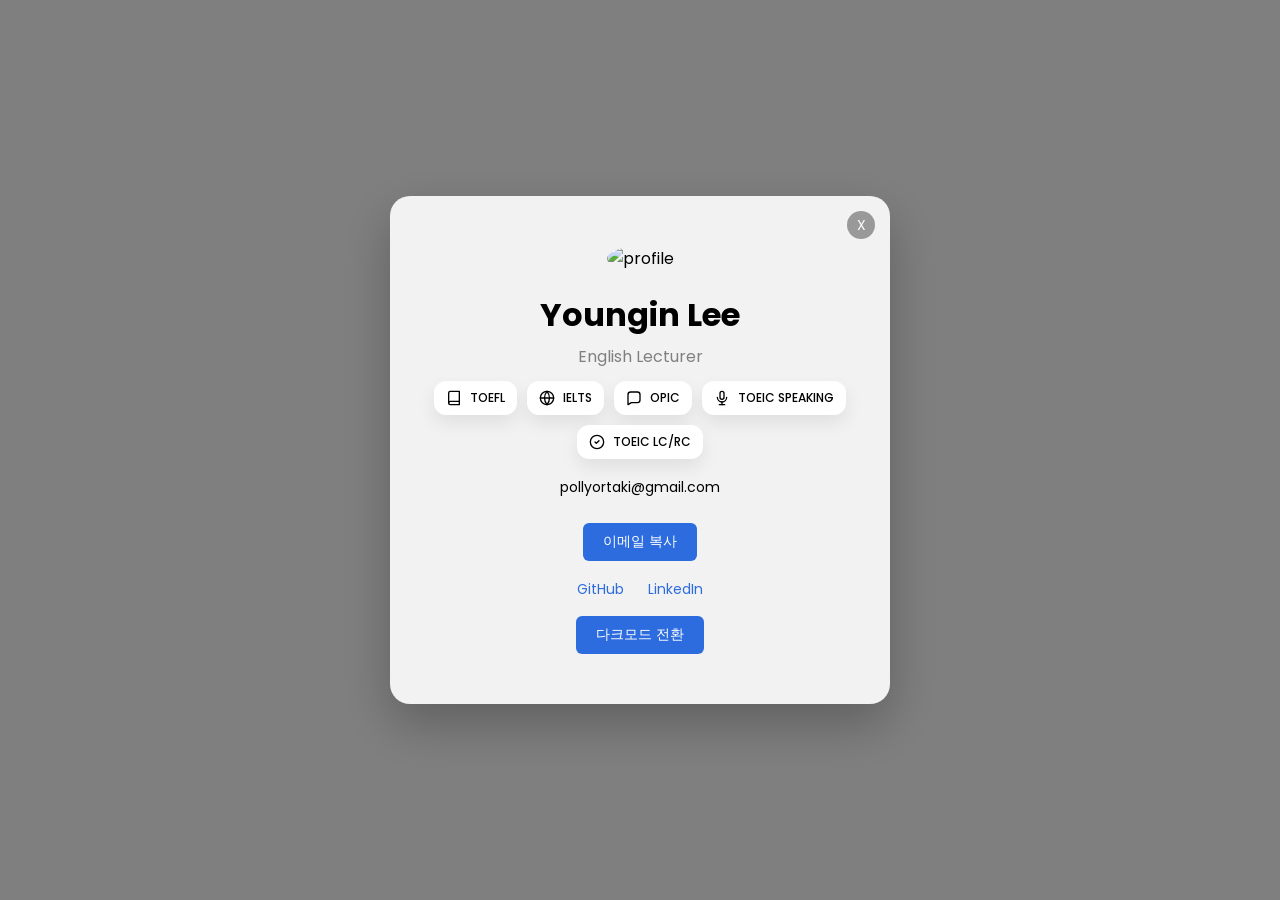
==== WEBNAMECARD/index.html @ 9a2c02fc "크롬확장완성" ====
<!DOCTYPE html>
<html>
<head>
<meta charset="UTF-8">
<title>My Web Card</title>

<link href="https://fonts.googleapis.com/css2?family=Poppins:wght@300;500;700&display=swap" rel="stylesheet">

<style>
body{
    margin:0;
    font-family:'Poppins', sans-serif;
}

/* 기본 배경 */
.overlay{
    position:fixed;
    width:100%;
    height:100vh;
    background:rgba(0,0,0,0.5);
    display:flex;
    justify-content:center;
    align-items:center;
    transition:0.3s;
}

/* 카드 */
.card{
    background:#f2f2f2;
    width:420px;
    padding:50px 40px;
    border-radius:20px;
    text-align:center;
    box-shadow:0 20px 50px rgba(0,0,0,0.25);
    position:relative;
    transition:0.3s;
}

/* 닫기 버튼 */
.close{
    position:absolute;
    top:15px;
    right:15px;
    background:#999;
    color:white;
    width:28px;
    height:28px;
    border-radius:50%;
    line-height:28px;
    cursor:pointer;
    font-size:14px;
}

img{
    width:130px;
    height:130px;
    border-radius:50%;
    object-fit:cover;
}

h1{
    margin:20px 0 5px;
}

.title{
    color:gray;
    margin-bottom:12px;
}

/* ===== 자격/과목 배지(작은 카드) ===== */
.badges{
    display:flex;
    flex-wrap:wrap;
    gap:10px;
    justify-content:center;
    margin: 8px 0 18px;
}

.badge{
    display:flex;
    align-items:center;
    gap:8px;
    padding:8px 12px;
    background:#ffffff;
    border-radius:12px;
    font-size:12px;
    font-weight:500;
    box-shadow: 0 8px 18px rgba(0,0,0,0.08);
}

.badge svg{
    width:16px;
    height:16px;
    flex:0 0 16px;
}

.email{
    margin:10px 0;
    font-size:14px;
}

button{
    margin-top:15px;
    padding:10px 20px;
    border:none;
    background:#2d6cdf;
    color:white;
    border-radius:6px;
    cursor:pointer;
    font-size:14px;
}

.links{
    margin-top:15px;
}

.links a{
    margin:0 10px;
    text-decoration:none;
    color:#2d6cdf;
    font-size:14px;
}

/* ===== 다크모드 ===== */
.dark-overlay{
    background:rgba(0,0,0,0.9);
}

.dark-card{
    background:#1e1e1e;
    color:white;
}

.dark-card .title{
    color:#ccc;
}

/* 배지 다크모드 */
.dark-card .badge{
    background:#2a2a2a;
    box-shadow:none;
}

.dark-card .badge svg{
    color:#6ea8ff;
}

.dark-card .links a{
    color:#6ea8ff;
}
</style>
</head>

<body>

<div class="overlay">
  <div class="card">

    <div class="close">X</div>

    <img src="profile.jpg" alt="profile">

    <h1>Youngin Lee</h1>
    <div class="title">English Lecturer</div>

    <!-- ✅ 여기부터 추가된 부분: 작은 카드(배지) + SVG 아이콘 -->
    <div class="badges">
      <div class="badge">
        <!-- Book icon -->
        <svg viewBox="0 0 24 24" fill="none" stroke="currentColor" stroke-width="2"
             stroke-linecap="round" stroke-linejoin="round" aria-hidden="true">
          <path d="M4 19.5A2.5 2.5 0 0 1 6.5 17H20"></path>
          <path d="M6.5 2H20v20H6.5A2.5 2.5 0 0 1 4 19.5v-15A2.5 2.5 0 0 1 6.5 2z"></path>
        </svg>
        TOEFL
      </div>

      <div class="badge">
        <!-- Globe icon -->
        <svg viewBox="0 0 24 24" fill="none" stroke="currentColor" stroke-width="2"
             stroke-linecap="round" stroke-linejoin="round" aria-hidden="true">
          <circle cx="12" cy="12" r="10"></circle>
          <path d="M2 12h20"></path>
          <path d="M12 2a15.3 15.3 0 0 1 0 20"></path>
          <path d="M12 2a15.3 15.3 0 0 0 0 20"></path>
        </svg>
        IELTS
      </div>

      <div class="badge">
        <!-- Message icon -->
        <svg viewBox="0 0 24 24" fill="none" stroke="currentColor" stroke-width="2"
             stroke-linecap="round" stroke-linejoin="round" aria-hidden="true">
          <path d="M21 15a4 4 0 0 1-4 4H8l-5 3V7a4 4 0 0 1 4-4h10a4 4 0 0 1 4 4z"></path>
        </svg>
        OPIC
      </div>

      <div class="badge">
        <!-- Mic icon -->
        <svg viewBox="0 0 24 24" fill="none" stroke="currentColor" stroke-width="2"
             stroke-linecap="round" stroke-linejoin="round" aria-hidden="true">
          <path d="M12 14a3 3 0 0 0 3-3V5a3 3 0 0 0-6 0v6a3 3 0 0 0 3 3z"></path>
          <path d="M19 11a7 7 0 0 1-14 0"></path>
          <path d="M12 18v4"></path>
          <path d="M8 22h8"></path>
        </svg>
        TOEIC SPEAKING
      </div>

      <div class="badge">
        <!-- Check-circle icon -->
        <svg viewBox="0 0 24 24" fill="none" stroke="currentColor" stroke-width="2"
             stroke-linecap="round" stroke-linejoin="round" aria-hidden="true">
          <circle cx="12" cy="12" r="10"></circle>
          <path d="M9 12l2 2 4-4"></path>
        </svg>
        TOEIC LC/RC 
      </div>
    </div>
    <!-- ✅ 여기까지 -->

    <div class="email">
      pollyortaki@gmail.com
    </div>

    <button onclick="copyEmail()">이메일 복사</button>

    <div class="links">
      <a href="#">GitHub</a>
      <a href="#">LinkedIn</a>
    </div>

    <button onclick="toggleDarkMode()">다크모드 전환</button>

  </div>
</div>

<script>
function copyEmail(){
    navigator.clipboard.writeText("pollyortaki@gmail.com");
    alert("이메일이 복사되었습니다.");
}

function toggleDarkMode(){
    document.querySelector(".overlay").classList.toggle("dark-overlay");
    document.querySelector(".card").classList.toggle("dark-card");
}
</script>

</body>
</html>
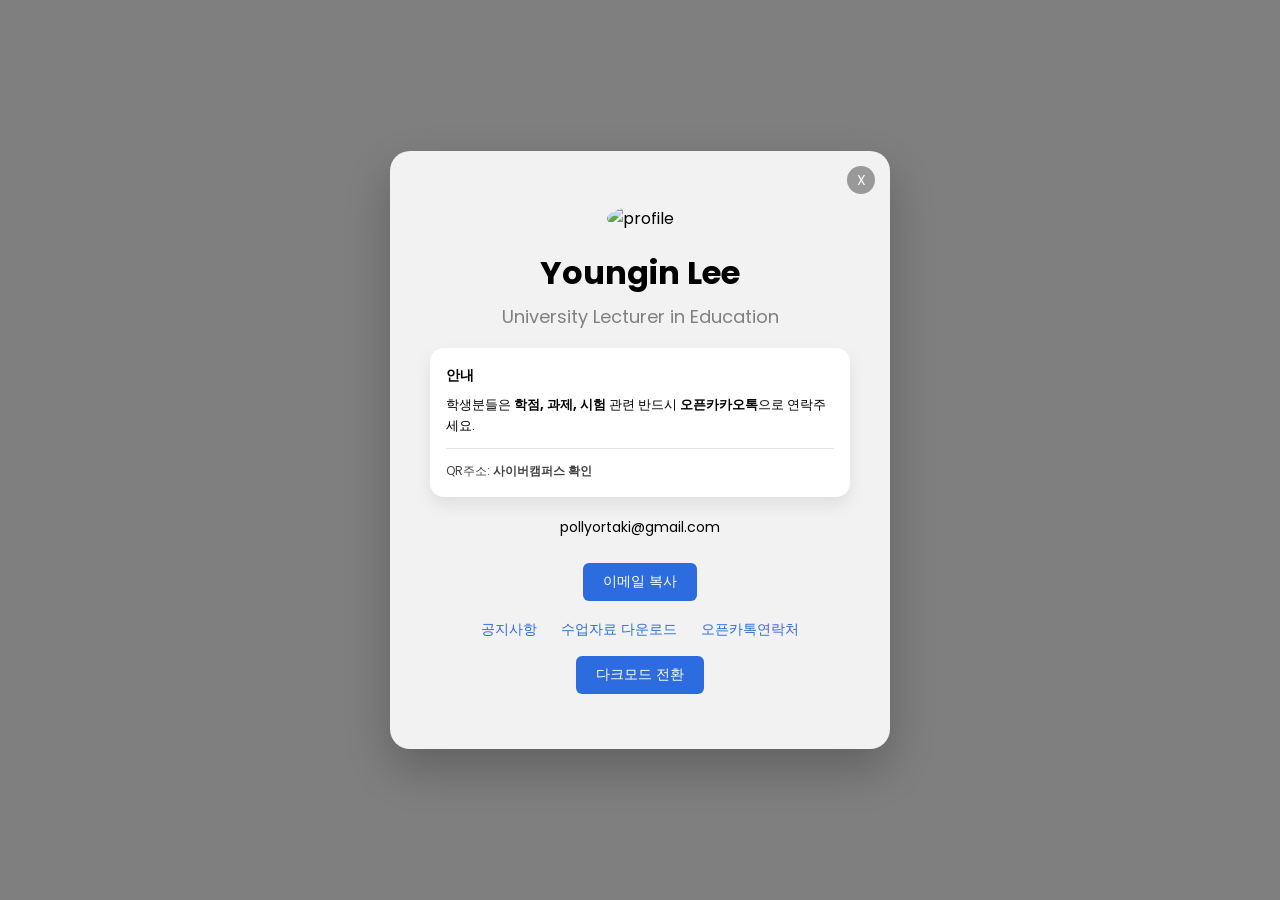
==== commit e18c2413: "Fix profile image path" ====
--- a/WEBNAMECARD/index.html
+++ b/WEBNAMECARD/index.html
@@ -1,251 +1,195 @@
-<!DOCTYPE html>
+ <!DOCTYPE html>
 <html>
 <head>
-<meta charset="UTF-8">
-<title>My Web Card</title>
+    <meta charset="UTF-8">
+    <title>My Web Card</title>
+    <link href="https://fonts.googleapis.com/css2?family=Poppins:wght@300;500;700&display=swap" rel="stylesheet">
+    <style>
+        body {
+            margin: 0;
+            font-family: 'Poppins', sans-serif;
+        }
 
-<link href="https://fonts.googleapis.com/css2?family=Poppins:wght@300;500;700&display=swap" rel="stylesheet">
+        /* 배경 */
+        .overlay {
+            position: fixed;
+            width: 100%;
+            height: 100vh;
+            background: rgba(0, 0, 0, 0.5);
+            display: flex;
+            justify-content: center;
+            align-items: center;
+            transition: 0.3s;
+        }
 
-<style>
-body{
-    margin:0;
-    font-family:'Poppins', sans-serif;
-}
+        /* 카드 */
+        .card {
+            background: #f2f2f2;
+            width: 420px;
+            padding: 55px 40px;
+            border-radius: 20px;
+            text-align: center;
+            box-shadow: 0 20px 50px rgba(0, 0, 0, 0.25);
+            position: relative;
+            transition: 0.3s;
+        }
 
-/* 기본 배경 */
-.overlay{
-    position:fixed;
-    width:100%;
-    height:100vh;
-    background:rgba(0,0,0,0.5);
-    display:flex;
-    justify-content:center;
-    align-items:center;
-    transition:0.3s;
-}
+        /* 닫기 버튼 */
+        .close {
+            position: absolute;
+            top: 15px;
+            right: 15px;
+            background: #999;
+            color: white;
+            width: 28px;
+            height: 28px;
+            border-radius: 50%;
+            line-height: 28px;
+            cursor: pointer;
+            font-size: 14px;
+        }
 
-/* 카드 */
-.card{
-    background:#f2f2f2;
-    width:420px;
-    padding:50px 40px;
-    border-radius:20px;
-    text-align:center;
-    box-shadow:0 20px 50px rgba(0,0,0,0.25);
-    position:relative;
-    transition:0.3s;
-}
+        /* 프로필 사진 */
+        img {
+            width: 200px;
+            height: 200px;
+            border-radius: 50%;
+            object-fit: cover;
+        }
 
-/* 닫기 버튼 */
-.close{
-    position:absolute;
-    top:15px;
-    right:15px;
-    background:#999;
-    color:white;
-    width:28px;
-    height:28px;
-    border-radius:50%;
-    line-height:28px;
-    cursor:pointer;
-    font-size:14px;
-}
+        h1 {
+            margin: 18px 0 6px;
+        }
 
-img{
-    width:130px;
-    height:130px;
-    border-radius:50%;
-    object-fit:cover;
-}
+        .title {
+            color: gray;
+            margin-bottom: 18px;
+            font-size: 18px;
+        }
 
-h1{
-    margin:20px 0 5px;
-}
+        /* 안내문 박스 */
+        .notice {
+            background: #ffffff;
+            border-radius: 14px;
+            padding: 16px;
+            margin: 10px 0 20px;
+            font-size: 13px;
+            line-height: 1.6;
+            box-shadow: 0 8px 18px rgba(0, 0, 0, 0.08);
+            text-align: left;
+        }
 
-.title{
-    color:gray;
-    margin-bottom:12px;
-}
+        .notice strong {
+            display: block;
+            margin-bottom: 8px;
+            font-size: 14px;
+        }
 
-/* ===== 자격/과목 배지(작은 카드) ===== */
-.badges{
-    display:flex;
-    flex-wrap:wrap;
-    gap:10px;
-    justify-content:center;
-    margin: 8px 0 18px;
-}
+        .qr-box {
+            margin-top: 12px;
+            padding-top: 12px;
+            border-top: 1px solid #e5e5e5;
+            font-size: 12px;
+            color: #444;
+        }
 
-.badge{
-    display:flex;
-    align-items:center;
-    gap:8px;
-    padding:8px 12px;
-    background:#ffffff;
-    border-radius:12px;
-    font-size:12px;
-    font-weight:500;
-    box-shadow: 0 8px 18px rgba(0,0,0,0.08);
-}
+        /* 이메일 및 버튼 */
+        .email {
+            margin: 10px 0;
+            font-size: 14px;
+        }
 
-.badge svg{
-    width:16px;
-    height:16px;
-    flex:0 0 16px;
-}
+        button {
+            margin-top: 15px;
+            padding: 10px 20px;
+            border: none;
+            background: #2d6cdf;
+            color: white;
+            border-radius: 6px;
+            cursor: pointer;
+            font-size: 14px;
+        }
 
-.email{
-    margin:10px 0;
-    font-size:14px;
-}
+        .links {
+            margin-top: 15px;
+        }
 
-button{
-    margin-top:15px;
-    padding:10px 20px;
-    border:none;
-    background:#2d6cdf;
-    color:white;
-    border-radius:6px;
-    cursor:pointer;
-    font-size:14px;
-}
+        .links a {
+            margin: 0 10px;
+            text-decoration: none;
+            color: #2d6cdf;
+            font-size: 14px;
+        }
 
-.links{
-    margin-top:15px;
-}
+        /* 다크모드 설정 */
+        .dark-overlay {
+            background: rgba(0, 0, 0, 0.9);
+        }
 
-.links a{
-    margin:0 10px;
-    text-decoration:none;
-    color:#2d6cdf;
-    font-size:14px;
-}
+        .dark-card {
+            background: #1e1e1e;
+            color: white;
+        }
 
-/* ===== 다크모드 ===== */
-.dark-overlay{
-    background:rgba(0,0,0,0.9);
-}
+        .dark-card .title {
+            color: #ccc;
+        }
 
-.dark-card{
-    background:#1e1e1e;
-    color:white;
-}
+        .dark-card .notice {
+            background: #2a2a2a;
+            box-shadow: none;
+        }
 
-.dark-card .title{
-    color:#ccc;
-}
+        .dark-card .qr-box {
+            border-top: 1px solid #3a3a3a;
+            color: #ccc;
+        }
 
-/* 배지 다크모드 */
-.dark-card .badge{
-    background:#2a2a2a;
-    box-shadow:none;
-}
-
-.dark-card .badge svg{
-    color:#6ea8ff;
-}
-
-.dark-card .links a{
-    color:#6ea8ff;
-}
-</style>
+        .dark-card .links a {
+            color: #6ea8ff;
+        }
+    </style>
 </head>
-
 <body>
 
 <div class="overlay">
-  <div class="card">
+    <div class="card">
+        <div class="close">X</div>
+      <img src="./profile.jpg" alt="profile">
+        <h1>Youngin Lee</h1>
+        <div class="title">University Lecturer in Education</div>
 
-    <div class="close">X</div>
+        <div class="notice">
+            <strong>안내</strong>
+            학생분들은 <b>학점, 과제, 시험</b> 관련 반드시 <b>오픈카카오톡</b>으로 연락주세요.
+            <div class="qr-box">
+                QR주소: <b>사이버캠퍼스 확인</b>
+            </div>
+        </div>
 
-    <img src="profile.jpg" alt="profile">
+        <div class="email">pollyortaki@gmail.com</div>
+        <button onclick="copyEmail()">이메일 복사</button>
 
-    <h1>Youngin Lee</h1>
-    <div class="title">English Lecturer</div>
+        <div class="links">
+            <a href="#">공지사항</a>
+            <a href="#">수업자료 다운로드</a>
+            <a href="https://open.kakao.com/o/sK4705ii" target="_blank" rel="noopener noreferrer">오픈카톡연락처</a>
+        </div>
 
-    <!-- ✅ 여기부터 추가된 부분: 작은 카드(배지) + SVG 아이콘 -->
-    <div class="badges">
-      <div class="badge">
-        <!-- Book icon -->
-        <svg viewBox="0 0 24 24" fill="none" stroke="currentColor" stroke-width="2"
-             stroke-linecap="round" stroke-linejoin="round" aria-hidden="true">
-          <path d="M4 19.5A2.5 2.5 0 0 1 6.5 17H20"></path>
-          <path d="M6.5 2H20v20H6.5A2.5 2.5 0 0 1 4 19.5v-15A2.5 2.5 0 0 1 6.5 2z"></path>
-        </svg>
-        TOEFL
-      </div>
-
-      <div class="badge">
-        <!-- Globe icon -->
-        <svg viewBox="0 0 24 24" fill="none" stroke="currentColor" stroke-width="2"
-             stroke-linecap="round" stroke-linejoin="round" aria-hidden="true">
-          <circle cx="12" cy="12" r="10"></circle>
-          <path d="M2 12h20"></path>
-          <path d="M12 2a15.3 15.3 0 0 1 0 20"></path>
-          <path d="M12 2a15.3 15.3 0 0 0 0 20"></path>
-        </svg>
-        IELTS
-      </div>
-
-      <div class="badge">
-        <!-- Message icon -->
-        <svg viewBox="0 0 24 24" fill="none" stroke="currentColor" stroke-width="2"
-             stroke-linecap="round" stroke-linejoin="round" aria-hidden="true">
-          <path d="M21 15a4 4 0 0 1-4 4H8l-5 3V7a4 4 0 0 1 4-4h10a4 4 0 0 1 4 4z"></path>
-        </svg>
-        OPIC
-      </div>
-
-      <div class="badge">
-        <!-- Mic icon -->
-        <svg viewBox="0 0 24 24" fill="none" stroke="currentColor" stroke-width="2"
-             stroke-linecap="round" stroke-linejoin="round" aria-hidden="true">
-          <path d="M12 14a3 3 0 0 0 3-3V5a3 3 0 0 0-6 0v6a3 3 0 0 0 3 3z"></path>
-          <path d="M19 11a7 7 0 0 1-14 0"></path>
-          <path d="M12 18v4"></path>
-          <path d="M8 22h8"></path>
-        </svg>
-        TOEIC SPEAKING
-      </div>
-
-      <div class="badge">
-        <!-- Check-circle icon -->
-        <svg viewBox="0 0 24 24" fill="none" stroke="currentColor" stroke-width="2"
-             stroke-linecap="round" stroke-linejoin="round" aria-hidden="true">
-          <circle cx="12" cy="12" r="10"></circle>
-          <path d="M9 12l2 2 4-4"></path>
-        </svg>
-        TOEIC LC/RC 
-      </div>
+        <button onclick="toggleDarkMode()">다크모드 전환</button>
     </div>
-    <!-- ✅ 여기까지 -->
-
-    <div class="email">
-      pollyortaki@gmail.com
-    </div>
-
-    <button onclick="copyEmail()">이메일 복사</button>
-
-    <div class="links">
-      <a href="#">GitHub</a>
-      <a href="#">LinkedIn</a>
-    </div>
-
-    <button onclick="toggleDarkMode()">다크모드 전환</button>
-
-  </div>
 </div>
 
 <script>
-function copyEmail(){
-    navigator.clipboard.writeText("pollyortaki@gmail.com");
-    alert("이메일이 복사되었습니다.");
-}
+    function copyEmail() {
+        navigator.clipboard.writeText("pollyortaki@gmail.com");
+        alert("이메일이 복사되었습니다.");
+    }
 
-function toggleDarkMode(){
-    document.querySelector(".overlay").classList.toggle("dark-overlay");
-    document.querySelector(".card").classList.toggle("dark-card");
-}
+    function toggleDarkMode() {
+        document.querySelector(".overlay").classList.toggle("dark-overlay");
+        document.querySelector(".card").classList.toggle("dark-card");
+    }
 </script>
 
 </body>
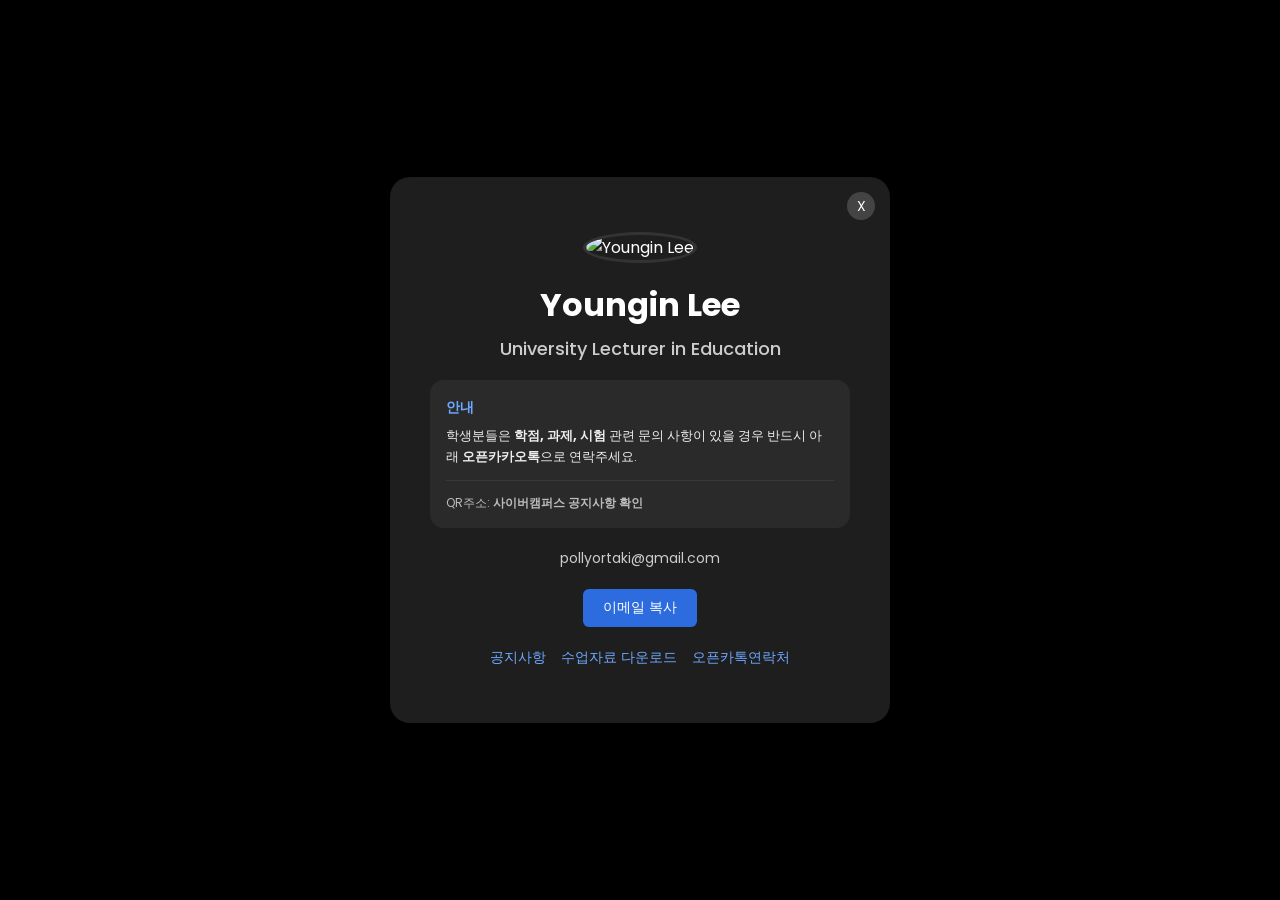
==== commit 4413b361: "temp" ====
--- a/WEBNAMECARD/index.html
+++ b/WEBNAMECARD/index.html
@@ -1,45 +1,46 @@
- <!DOCTYPE html>
-<html>
+<!DOCTYPE html>
+<html lang="ko">
 <head>
     <meta charset="UTF-8">
-    <title>My Web Card</title>
+    <meta name="viewport" content="width=device-width, initial-scale=1.0">
+    <title>My Web Card - Youngin Lee</title>
     <link href="https://fonts.googleapis.com/css2?family=Poppins:wght@300;500;700&display=swap" rel="stylesheet">
     <style>
         body {
             margin: 0;
             font-family: 'Poppins', sans-serif;
+            background: #000; /* 전체 배경 검정 */
         }
 
-        /* 배경 */
+        /* 배경 레이어 (다크모드 고정) */
         .overlay {
             position: fixed;
             width: 100%;
             height: 100vh;
-            background: rgba(0, 0, 0, 0.5);
+            background: rgba(0, 0, 0, 0.9);
             display: flex;
             justify-content: center;
             align-items: center;
-            transition: 0.3s;
         }
 
-        /* 카드 */
+        /* 카드 본체 (다크모드 디자인) */
         .card {
-            background: #f2f2f2;
+            background: #1e1e1e;
             width: 420px;
             padding: 55px 40px;
             border-radius: 20px;
             text-align: center;
-            box-shadow: 0 20px 50px rgba(0, 0, 0, 0.25);
+            box-shadow: 0 20px 50px rgba(0,0,0,0.5);
             position: relative;
-            transition: 0.3s;
+            color: white;
         }
 
-        /* 닫기 버튼 */
+        /* 우측 상단 닫기 버튼 모양 */
         .close {
             position: absolute;
             top: 15px;
             right: 15px;
-            background: #999;
+            background: #444;
             color: white;
             width: 28px;
             height: 28px;
@@ -49,58 +50,64 @@
             font-size: 14px;
         }
 
-        /* 프로필 사진 */
+        /* 프로필 이미지 */
         img {
-            width: 200px;
-            height: 200px;
+            width: 180px;
+            height: 180px;
             border-radius: 50%;
             object-fit: cover;
+            border: 3px solid #333;
         }
 
         h1 {
             margin: 18px 0 6px;
+            color: white;
         }
 
         .title {
-            color: gray;
+            color: #ccc;
             margin-bottom: 18px;
             font-size: 18px;
+            font-weight: 500;
         }
 
-        /* 안내문 박스 */
+        /* 안내문 박스 스타일 (다크모드용) */
         .notice {
-            background: #ffffff;
+            background: #2a2a2a;
             border-radius: 14px;
             padding: 16px;
             margin: 10px 0 20px;
             font-size: 13px;
             line-height: 1.6;
-            box-shadow: 0 8px 18px rgba(0, 0, 0, 0.08);
             text-align: left;
+            color: #eee;
         }
 
         .notice strong {
             display: block;
             margin-bottom: 8px;
             font-size: 14px;
+            color: #6ea8ff; /* 포인트 컬러 파란색 */
         }
 
         .qr-box {
             margin-top: 12px;
             padding-top: 12px;
-            border-top: 1px solid #e5e5e5;
+            border-top: 1px solid #3a3a3a;
             font-size: 12px;
-            color: #444;
+            color: #bbb;
         }
 
-        /* 이메일 및 버튼 */
+        /* 이메일 텍스트 */
         .email {
             margin: 10px 0;
             font-size: 14px;
+            color: #ccc;
         }
 
+        /* 버튼 스타일 */
         button {
-            margin-top: 15px;
+            margin-top: 10px;
             padding: 10px 20px;
             border: none;
             background: #2d6cdf;
@@ -108,45 +115,30 @@
             border-radius: 6px;
             cursor: pointer;
             font-size: 14px;
+            transition: 0.2s;
         }
 
+        button:hover {
+            background: #1a56c5;
+        }
+
+        /* 하단 링크 모음 */
         .links {
-            margin-top: 15px;
+            margin-top: 20px;
+            display: flex;
+            justify-content: center;
+            gap: 15px;
         }
 
         .links a {
-            margin: 0 10px;
             text-decoration: none;
-            color: #2d6cdf;
+            color: #6ea8ff;
             font-size: 14px;
+            font-weight: 500;
         }
 
-        /* 다크모드 설정 */
-        .dark-overlay {
-            background: rgba(0, 0, 0, 0.9);
-        }
-
-        .dark-card {
-            background: #1e1e1e;
-            color: white;
-        }
-
-        .dark-card .title {
-            color: #ccc;
-        }
-
-        .dark-card .notice {
-            background: #2a2a2a;
-            box-shadow: none;
-        }
-
-        .dark-card .qr-box {
-            border-top: 1px solid #3a3a3a;
-            color: #ccc;
-        }
-
-        .dark-card .links a {
-            color: #6ea8ff;
+        .links a:hover {
+            text-decoration: underline;
         }
     </style>
 </head>
@@ -155,15 +147,17 @@
 <div class="overlay">
     <div class="card">
         <div class="close">X</div>
-      <img src="./profile.jpg" alt="profile">
+        
+     <img src="https://github.com/pollyortaki-a11y/webnamecard/blob/main/WEBNAMECARD/profile.jpg?raw=true" alt="Youngin Lee">
+        
         <h1>Youngin Lee</h1>
         <div class="title">University Lecturer in Education</div>
 
         <div class="notice">
             <strong>안내</strong>
-            학생분들은 <b>학점, 과제, 시험</b> 관련 반드시 <b>오픈카카오톡</b>으로 연락주세요.
+            학생분들은 <b>학점, 과제, 시험</b> 관련 문의 사항이 있을 경우 반드시 아래 <b>오픈카카오톡</b>으로 연락주세요.
             <div class="qr-box">
-                QR주소: <b>사이버캠퍼스 확인</b>
+                QR주소: <b>사이버캠퍼스 공지사항 확인</b>
             </div>
         </div>
 
@@ -172,23 +166,21 @@
 
         <div class="links">
             <a href="#">공지사항</a>
-            <a href="#">수업자료 다운로드</a>
+            <a href="https://drive.google.com/drive/folders/1VhHWKCqbsrOEPLs0u_tijeUMpELEvkEy?usp=drive_link" target="_blank" rel="noopener noreferrer">수업자료 다운로드</a>
             <a href="https://open.kakao.com/o/sK4705ii" target="_blank" rel="noopener noreferrer">오픈카톡연락처</a>
         </div>
-
-        <button onclick="toggleDarkMode()">다크모드 전환</button>
     </div>
 </div>
 
 <script>
+    // 이메일 복사 기능
     function copyEmail() {
-        navigator.clipboard.writeText("pollyortaki@gmail.com");
-        alert("이메일이 복사되었습니다.");
-    }
-
-    function toggleDarkMode() {
-        document.querySelector(".overlay").classList.toggle("dark-overlay");
-        document.querySelector(".card").classList.toggle("dark-card");
+        const emailText = "pollyortaki@gmail.com";
+        navigator.clipboard.writeText(emailText).then(() => {
+            alert("이메일 주소가 복사되었습니다: " + emailText);
+        }).catch(err => {
+            console.error('복사 실패:', err);
+        });
     }
 </script>
 
